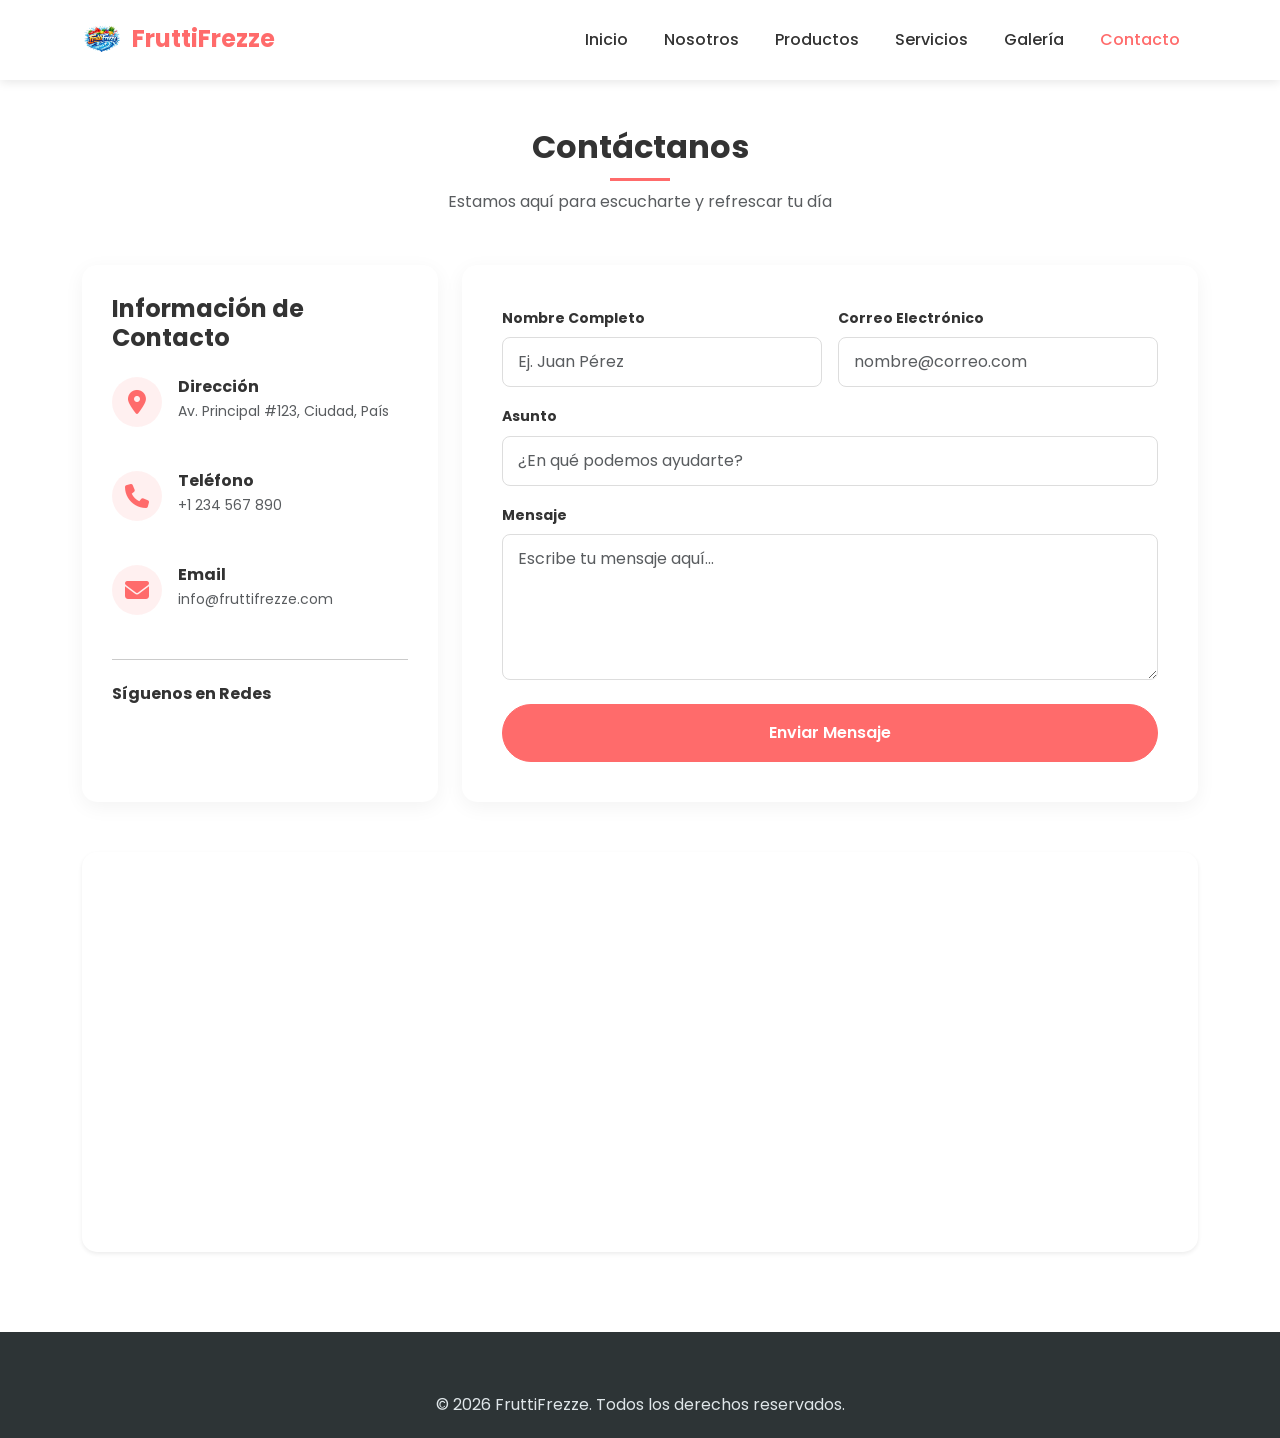
==== contacto.html @ 69d55152 "Add files via upload" ====
<!DOCTYPE html>
<html lang="es">
<head>
    <meta charset="UTF-8">
    <meta name="viewport" content="width=device-width, initial-scale=1.0">
    <title>FruttiFrezze | Contacto</title>
    <link href="https://cdn.jsdelivr.net/npm/bootstrap@5.3.0/dist/css/bootstrap.min.css" rel="stylesheet">
    <link href="https://fonts.googleapis.com/css2?family=Poppins:wght@300;400;500;600;700&display=swap" rel="stylesheet">
    <link rel="stylesheet" href="https://cdnjs.cloudflare.com/ajax/libs/font-awesome/6.4.0/css/all.min.css">
    <link rel="stylesheet" href="css/style.css">
    <link rel="stylesheet" href="css/navbar.css">
    <link rel="stylesheet" href="css/footer.css">
    <link rel="stylesheet" href="css/contacto.css">
</head>
<body>

    <!-- Navbar -->
    <nav class="navbar navbar-expand-lg fixed-top bg-white shadow-sm">
        <div class="container">
            <a class="navbar-brand" href="index.html">
                <img src="img/logo.png" alt="Logo" class="navbar-logo">FruttiFrezze
            </a>
            <button class="navbar-toggler" type="button" data-bs-toggle="collapse" data-bs-target="#navbarNav">
                <span class="navbar-toggler-icon"></span>
            </button>
            <div class="collapse navbar-collapse" id="navbarNav">
                <ul class="navbar-nav ms-auto">
                    <li class="nav-item"><a class="nav-link" href="index.html">Inicio</a></li>
                    <li class="nav-item"><a class="nav-link" href="nosotros.html">Nosotros</a></li>
                    <li class="nav-item"><a class="nav-link" href="productos.html">Productos</a></li>
                    <li class="nav-item"><a class="nav-link" href="servicios.html">Servicios</a></li>
                    <li class="nav-item"><a class="nav-link" href="galeria.html">Galería</a></li>
                    <li class="nav-item"><a class="nav-link active" href="contacto.html">Contacto</a></li>
                </ul>
            </div>
        </div>
    </nav>

    <section class="mt-5">
        <div class="container">
            <div class="section-title">
                <h2>Contáctanos</h2>
                <p class="text-muted">Estamos aquí para escucharte y refrescar tu día</p>
            </div>

            <div class="row g-4">
                <!-- Contact Info -->
                <div class="col-lg-4">
                    <div class="contact-info-card">
                        <h4 class="fw-bold mb-4">Información de Contacto</h4>
                        
                        <div class="d-flex mb-4">
                            <div class="contact-icon me-3"><i class="fas fa-map-marker-alt"></i></div>
                            <div>
                                <h6 class="fw-bold mb-1">Dirección</h6>
                                <p class="text-muted small mb-0">Av. Principal #123, Ciudad, País</p>
                            </div>
                        </div>

                        <div class="d-flex mb-4">
                            <div class="contact-icon me-3"><i class="fas fa-phone"></i></div>
                            <div>
                                <h6 class="fw-bold mb-1">Teléfono</h6>
                                <p class="text-muted small mb-0">+1 234 567 890</p>
                            </div>
                        </div>

                        <div class="d-flex mb-4">
                            <div class="contact-icon me-3"><i class="fas fa-envelope"></i></div>
                            <div>
                                <h6 class="fw-bold mb-1">Email</h6>
                                <p class="text-muted small mb-0">info@fruttifrezze.com</p>
                            </div>
                        </div>

                        <hr class="my-4">
                        <h6 class="fw-bold mb-3">Síguenos en Redes</h6>
                        <div class="social-links">
                            <a href="#"><i class="fab fa-facebook-f"></i></a>
                            <a href="#"><i class="fab fa-instagram"></i></a>
                            <a href="#"><i class="fab fa-twitter"></i></a>
                        </div>
                    </div>
                </div>

                <!-- Contact Form -->
                <div class="col-lg-8">
                    <div class="contact-form-wrapper">
                        <form id="contactForm" novalidate>
                            <div class="row g-3">
                                <div class="col-md-6">
                                    <label class="form-label small fw-bold">Nombre Completo</label>
                                    <input type="text" class="form-control" placeholder="Ej. Juan Pérez" required>
                                    <div class="invalid-feedback">Por favor ingresa tu nombre.</div>
                                </div>
                                <div class="col-md-6">
                                    <label class="form-label small fw-bold">Correo Electrónico</label>
                                    <input type="email" class="form-control" placeholder="nombre@correo.com" required>
                                    <div class="invalid-feedback">Ingresa un correo válido.</div>
                                </div>
                                <div class="col-md-12">
                                    <label class="form-label small fw-bold">Asunto</label>
                                    <input type="text" class="form-control" placeholder="¿En qué podemos ayudarte?" required>
                                </div>
                                <div class="col-md-12">
                                    <label class="form-label small fw-bold">Mensaje</label>
                                    <textarea class="form-control" rows="5" placeholder="Escribe tu mensaje aquí..." required></textarea>
                                    <div class="invalid-feedback">Por favor escribe un mensaje.</div>
                                </div>
                                <div class="col-12 mt-4">
                                    <button type="submit" class="btn btn-primary w-100 py-3">Enviar Mensaje</button>
                                </div>
                            </div>
                        </form>
                    </div>
                </div>
            </div>

            <!-- Google Map Placeholder -->
            <div class="map-container shadow-sm">
                <!-- Reemplazar con iframe real de Google Maps -->
                <iframe src="https://www.google.com/maps/embed?pb=!1m18!1m12!1m3!1d3976.7241!2d-74.0721!3d4.6097!2m3!1f0!2f0!3f0!3m2!1i1024!2i768!4f13.1!3m3!1m2!1s0x0%3A0x0!2zNMKwMzYnMzQuOSJOIDc0wrAwNCcxOS42Ilc!5e0!3m2!1ses!2s!4v1623456789012!5m2!1ses!2s" allowfullscreen="" loading="lazy"></iframe>
            </div>
        </div>
    </section>

    <!-- Footer -->
    <footer class="footer">
        <div class="container text-center">
            <p class="mb-0">&copy; 2026 FruttiFrezze. Todos los derechos reservados.</p>
        </div>
    </footer>

    <script src="https://cdn.jsdelivr.net/npm/bootstrap@5.3.0/dist/js/bootstrap.bundle.min.js"></script>
    <script src="js/main.js"></script>
    <script src="js/contacto.js"></script>
</body>
</html>
---- css/style.css ----
/* Main Styles */
:root {
    --primary-color: #ff6b6b;
    --secondary-color: #4ecdc4;
    --accent-color: #ffe66d;
    --dark-color: #2d3436;
    --light-color: #f9f9f9;
}

body {
    font-family: 'Poppins', sans-serif;
    color: #333;
    line-height: 1.6;
    overflow-x: hidden;
}

section {
    padding: 80px 0;
}

.btn-primary {
    background-color: var(--primary-color);
    border-color: var(--primary-color);
    padding: 12px 30px;
    border-radius: 50px;
    font-weight: 600;
    transition: all 0.3s ease;
}

.btn-primary:hover {
    background-color: #ee5253;
    border-color: #ee5253;
    transform: translateY(-2px);
    box-shadow: 0 5px 15px rgba(255, 107, 107, 0.3);
}

.section-title {
    text-align: center;
    margin-bottom: 50px;
}

.section-title h2 {
    font-weight: 700;
    position: relative;
    padding-bottom: 15px;
    display: inline-block;
}

.section-title h2::after {
    content: '';
    position: absolute;
    width: 60px;
    height: 3px;
    background: var(--primary-color);
    bottom: 0;
    left: 50%;
    transform: translateX(-50%);
}

/* Banner/Hero */
.hero-section {
    height: 80vh;
    background: linear-gradient(rgba(0,0,0,0.5), rgba(0,0,0,0.5)), url('../img/banner1.jpg');
    background-size: cover;
    background-position: center;
    display: flex;
    align-items: center;
    color: #fff;
    text-align: center;
}

/* Animations */
.fade-in {
    animation: fadeIn 1s ease-in;
}

@keyframes fadeIn {
    from { opacity: 0; transform: translateY(20px); }
    to { opacity: 1; transform: translateY(0); }
}
---- css/navbar.css ----
/* Navbar Styles */
.navbar {
    transition: all 0.3s ease;
    padding: 15px 0;
    box-shadow: 0 2px 10px rgba(0,0,0,0.1);
}

.navbar-brand {
    font-weight: 700;
    color: #ff6b6b !important;
    font-size: 1.5rem;
}

.nav-link {
    font-weight: 500;
    color: #333 !important;
    margin: 0 10px;
    transition: color 0.3s ease;
}

.nav-link:hover, .nav-link.active {
    color: #ff6b6b !important;
}

.navbar-toggler {
    border: none;
    outline: none;
}

@media (max-width: 991.98px) {
    .navbar-collapse {
        background: #fff;
        padding: 20px;
        border-radius: 10px;
        margin-top: 15px;
        box-shadow: 0 5px 15px rgba(0,0,0,0.1);
    }
}
/* Logo Styles */
.navbar-logo {
    height: 40px; /* Ajusta la altura según necesites */
    width: auto;
    margin-right: 10px;
    vertical-align: middle;
}
---- css/footer.css ----
/* Footer Styles */
.footer {
    background-color: #2d3436;
    color: #dfe6e9;
    padding: 60px 0 20px;
}

.footer h5 {
    color: #fff;
    margin-bottom: 25px;
    font-weight: 600;
}

.footer-links {
    list-style: none;
    padding: 0;
}

.footer-links li {
    margin-bottom: 12px;
}

.footer-links a {
    color: #dfe6e9;
    text-decoration: none;
    transition: color 0.3s ease;
}

.footer-links a:hover {
    color: #ff6b6b;
}

.social-links a {
    display: inline-block;
    width: 40px;
    height: 40px;
    background: rgba(255,255,255,0.1);
    color: #fff;
    text-align: center;
    line-height: 40px;
    border-radius: 50%;
    margin-right: 10px;
    transition: all 0.3s ease;
}

.social-links a:hover {
    background: #ff6b6b;
    transform: translateY(-3px);
}

.footer-bottom {
    margin-top: 50px;
    padding-top: 20px;
    border-top: 1px solid rgba(255,255,255,0.1);
    text-align: center;
    font-size: 0.9rem;
}
---- css/contacto.css ----
/* Contacto Styles */
.contact-info-card {
    padding: 30px;
    background: #fff;
    border-radius: 15px;
    box-shadow: 0 5px 20px rgba(0,0,0,0.05);
    height: 100%;
}

.contact-icon {
    width: 50px;
    height: 50px;
    background: rgba(255, 107, 107, 0.1);
    color: var(--primary-color);
    border-radius: 50%;
    display: flex;
    align-items: center;
    justify-content: center;
    font-size: 1.5rem;
    margin-bottom: 20px;
}

.contact-form-wrapper {
    background: #fff;
    padding: 40px;
    border-radius: 15px;
    box-shadow: 0 5px 20px rgba(0,0,0,0.05);
}

.form-control {
    padding: 12px 15px;
    border-radius: 8px;
    border: 1px solid #ddd;
}

.form-control:focus {
    border-color: var(--primary-color);
    box-shadow: 0 0 0 0.2rem rgba(255, 107, 107, 0.25);
}

.map-container {
    height: 400px;
    border-radius: 15px;
    overflow: hidden;
    margin-top: 50px;
}

.map-container iframe {
    width: 100%;
    height: 100%;
    border: 0;
}
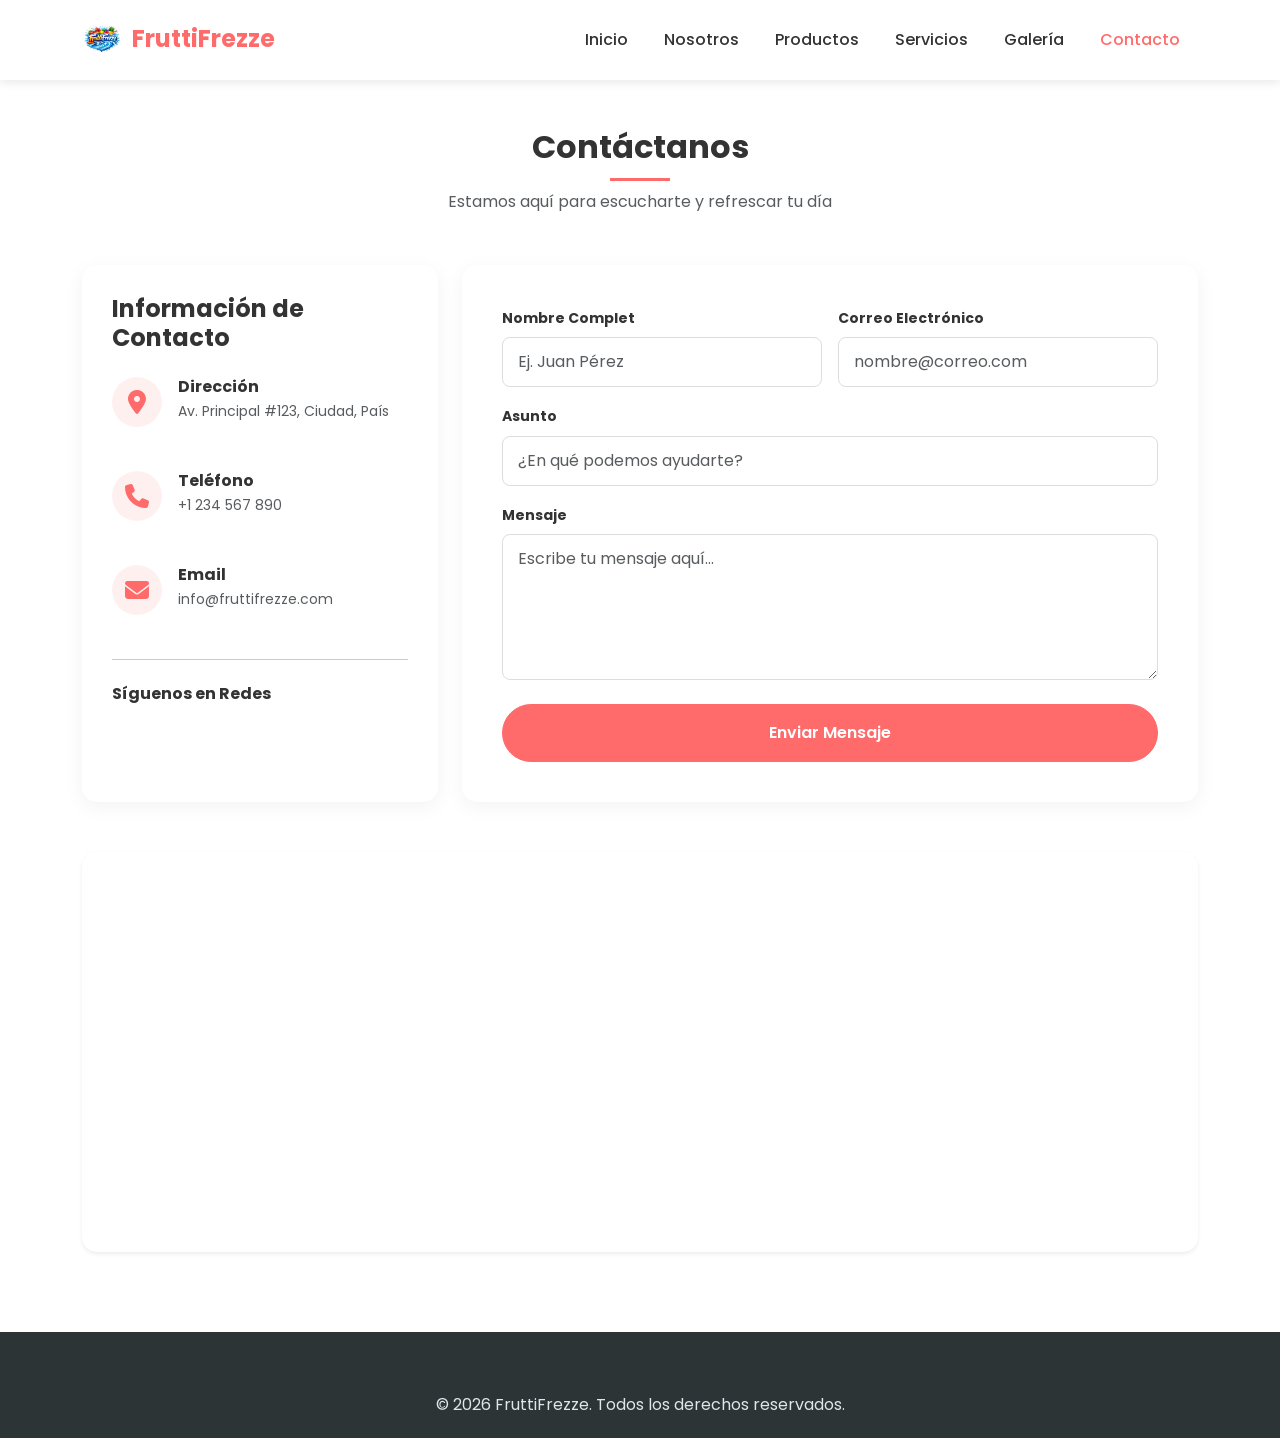
==== commit 123c1f47: "Update title and label text in contacto.html" ====
--- a/contacto.html
+++ b/contacto.html
@@ -89,7 +89,7 @@
                         <form id="contactForm" novalidate>
                             <div class="row g-3">
                                 <div class="col-md-6">
-                                    <label class="form-label small fw-bold">Nombre Completo</label>
+                                    <label class="form-label small fw-bold">Nombre Complet</label>
                                     <input type="text" class="form-control" placeholder="Ej. Juan Pérez" required>
                                     <div class="invalid-feedback">Por favor ingresa tu nombre.</div>
                                 </div>
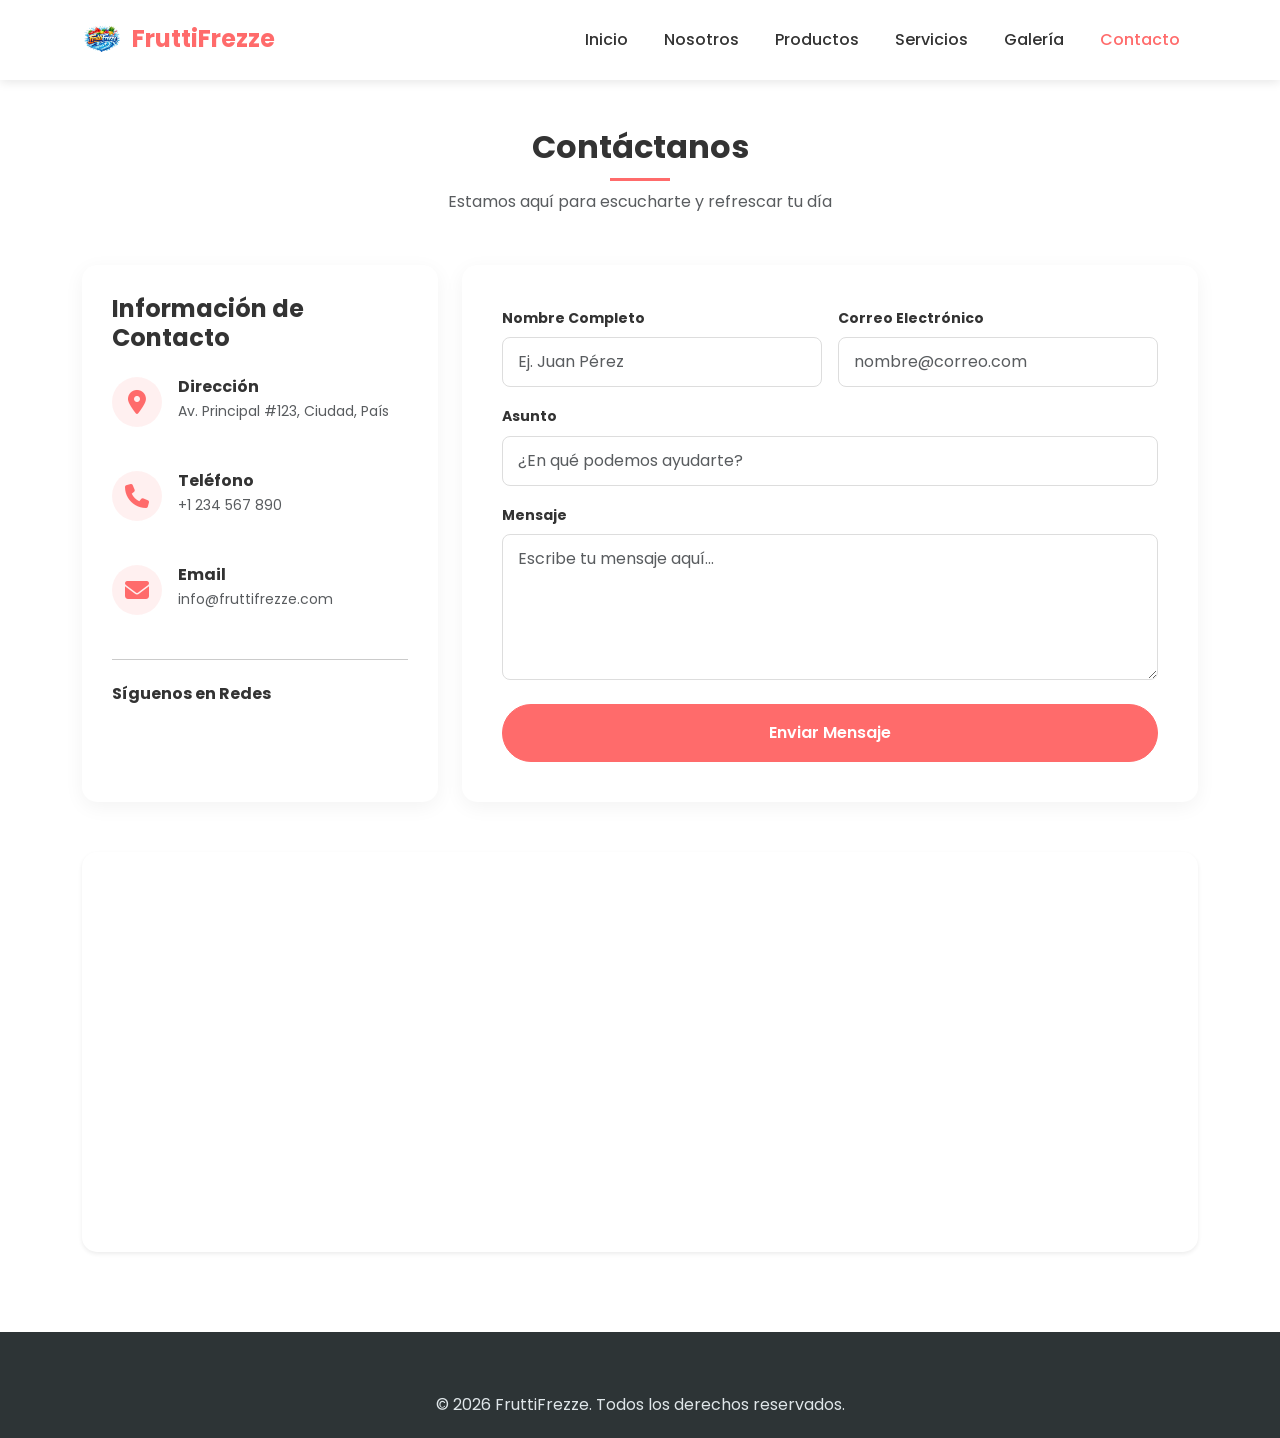
==== commit 0f4e2d8f: "Fix typo in contact form label" ====
--- a/contacto.html
+++ b/contacto.html
@@ -89,7 +89,7 @@
                         <form id="contactForm" novalidate>
                             <div class="row g-3">
                                 <div class="col-md-6">
-                                    <label class="form-label small fw-bold">Nombre Complet</label>
+                                    <label class="form-label small fw-bold">Nombre Completo</label>
                                     <input type="text" class="form-control" placeholder="Ej. Juan Pérez" required>
                                     <div class="invalid-feedback">Por favor ingresa tu nombre.</div>
                                 </div>
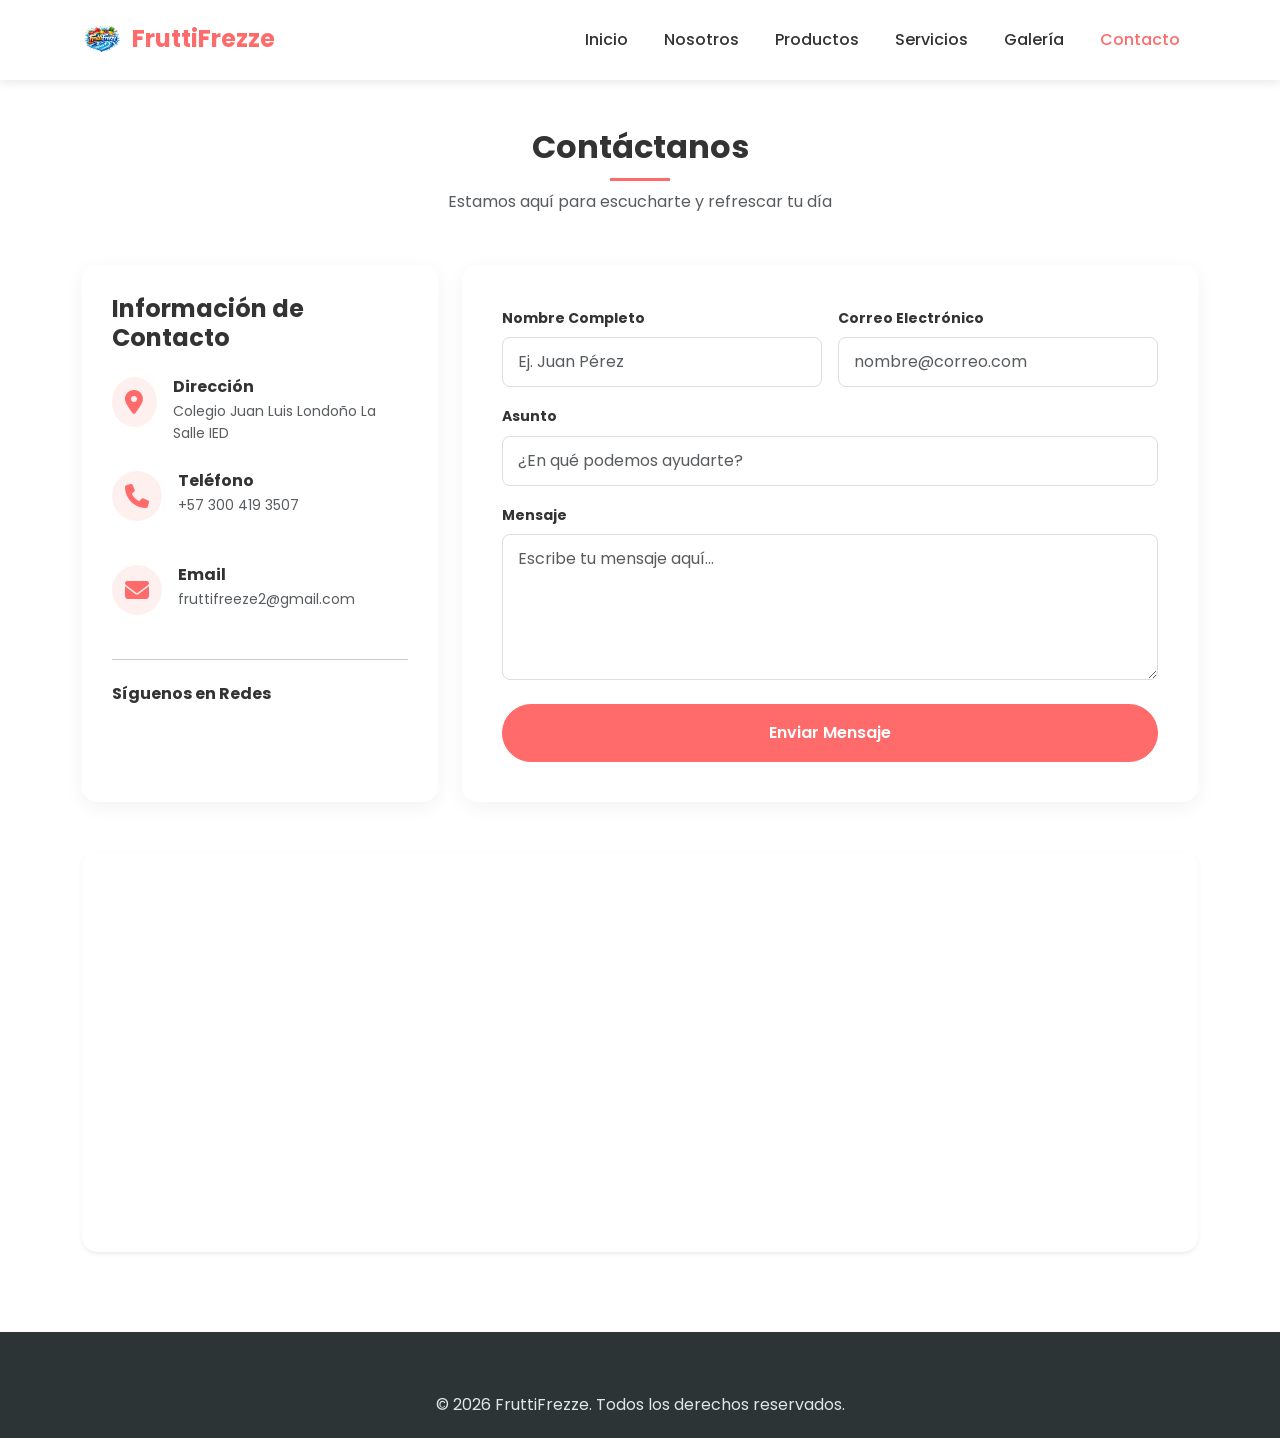
==== commit e03aa09b: "ajustes en contacto" ====
--- a/contacto.html
+++ b/contacto.html
@@ -53,7 +53,7 @@
                             <div class="contact-icon me-3"><i class="fas fa-map-marker-alt"></i></div>
                             <div>
                                 <h6 class="fw-bold mb-1">Dirección</h6>
-                                <p class="text-muted small mb-0">Av. Principal #123, Ciudad, País</p>
+                                <p class="text-muted small mb-0">Colegio Juan Luis Londoño La Salle IED</p>
                             </div>
                         </div>
 
@@ -61,7 +61,7 @@
                             <div class="contact-icon me-3"><i class="fas fa-phone"></i></div>
                             <div>
                                 <h6 class="fw-bold mb-1">Teléfono</h6>
-                                <p class="text-muted small mb-0">+1 234 567 890</p>
+                                <p class="text-muted small mb-0">+57 300 419 3507</p>
                             </div>
                         </div>
 
@@ -69,17 +69,16 @@
                             <div class="contact-icon me-3"><i class="fas fa-envelope"></i></div>
                             <div>
                                 <h6 class="fw-bold mb-1">Email</h6>
-                                <p class="text-muted small mb-0">info@fruttifrezze.com</p>
+                                <p class="text-muted small mb-0">fruttifreeze2@gmail.com</p>
                             </div>
                         </div>
 
                         <hr class="my-4">
                         <h6 class="fw-bold mb-3">Síguenos en Redes</h6>
-                        <div class="social-links">
-                            <a href="#"><i class="fab fa-facebook-f"></i></a>
-                            <a href="#"><i class="fab fa-instagram"></i></a>
-                            <a href="#"><i class="fab fa-twitter"></i></a>
-                        </div>
+                    <div class="social-links mt-4">
+                        <a href="https://www.tiktok.com/@fruttifreeze_26?_r=1&_t=ZS-97GvXxA4NFs"><i class="fab fa-tiktok"></i></a>
+                        <a href="https://www.instagram.com/fruttifrezze?igsh=MWppbHk1aWIwdWZscw%3D%3D"><i class="fab fa-instagram"></i></a>
+                    </div>
                     </div>
                 </div>
 
@@ -119,7 +118,7 @@
             <!-- Google Map Placeholder -->
             <div class="map-container shadow-sm">
                 <!-- Reemplazar con iframe real de Google Maps -->
-                <iframe src="https://www.google.com/maps/embed?pb=!1m18!1m12!1m3!1d3976.7241!2d-74.0721!3d4.6097!2m3!1f0!2f0!3f0!3m2!1i1024!2i768!4f13.1!3m3!1m2!1s0x0%3A0x0!2zNMKwMzYnMzQuOSJOIDc0wrAwNCcxOS42Ilc!5e0!3m2!1ses!2s!4v1623456789012!5m2!1ses!2s" allowfullscreen="" loading="lazy"></iframe>
+                <iframe src="https://www.google.com/maps/embed?pb=!1m18!1m12!1m3!1d994.3369104331863!2d-74.11494529999997!3d4.531263300000011!2m3!1f0!2f0!3f0!3m2!1i1024!2i768!4f13.1!3m3!1m2!1s0x8e3fa219afe985c1%3A0x7a7fdf807ebfc91a!2sColegio%20Juan%20Luis%20Londo%C3%B1o%20IED%20-%20La%20Salle!5e0!3m2!1ses-419!2sco!4v1781658267261!5m2!1ses-419!2sco" width="600" height="450" style="border:0;" allowfullscreen="" loading="lazy" referrerpolicy="no-referrer-when-downgrade"></iframe>
             </div>
         </div>
     </section>
